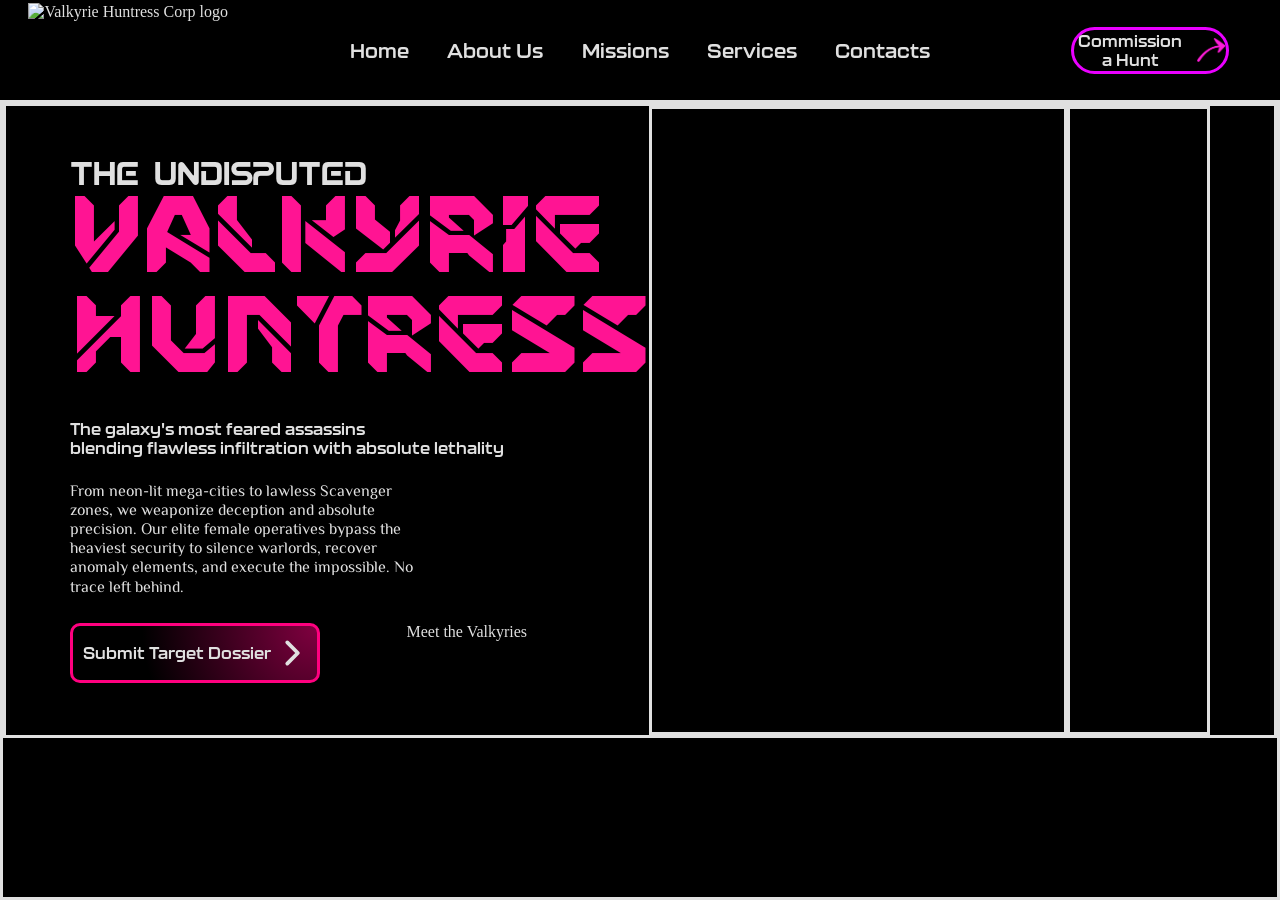
==== Ass_3_hard/index.html @ 7a2efaf9 "added nav and intro section in VHC" ====
<!doctype html>
<html lang="en">
  <head>
    <meta charset="UTF-8" />
    <meta name="viewport" content="width=device-width, initial-scale=1.0" />
    <title>VALKYRIE HUNTRESS CORP</title>
    <link rel="stylesheet" href="Ass_3_hard.css" />
    <link
      rel="shortcut icon"
      href="./Ass_3_hard_assets/favicon.png"
      type="image/x-icon"
    />
  </head>
  <body>
    <nav>
      <section class="logo">
        <img
          src="./Ass_3_hard_assets/Logo.png"
          alt="Valkyrie Huntress Corp logo"
        />
      </section>
      <section class="navLinks">
        <ul>
          <li><a href="#">Home</a></li>
          <li><a href="#">About Us</a></li>
          <li><a href="#">Missions</a></li>
          <li><a href="#">Services</a></li>
          <li><a href="#">Contacts</a></li>
        </ul>
      </section>
      <section class="contact-btn">
        <button>
          <span>Commission a Hunt</span>
          <img
            src="./Ass_3_hard_assets/right-bent-arrow-icon.png"
            alt="right-bent-arrow-icon"
          />
        </button>
      </section>
    </nav>
    <main>
      <section class="hero">
        <div class="huntress-background"></div>
        <div class="info-foreground">
          <div class="intro-text">
            <div class="big-text-wrapper">
              <div class="eyebrow-text">THE UNDISPUTED</div>
              <div class="main-heading-text">VALKYRIE HUNTRESS</div>
            </div>
            <div class="subheading-text">
              The galaxy's most feared assassins <br />
              blending flawless infiltration with absolute lethality
            </div>
            <div class="body-text">
              From neon-lit mega-cities to lawless Scavenger zones, we weaponize
              deception and absolute precision. Our elite female operatives
              bypass the heaviest security to silence warlords, recover anomaly
              elements, and execute the impossible. No trace left behind.
            </div>
            <div class="btn-wrapper">
              <div class="left-button">
                <button>
                  <span>Submit Target Dossier</span>
                  <svg
                    viewBox="0 0 1024 1024"
                    class="icon"
                    xmlns="http://www.w3.org/2000/svg"
                    fill="#000000"
                  >
                    <g id="SVGRepo_bgCarrier" stroke-width="0"></g>
                    <g
                      id="SVGRepo_tracerCarrier"
                      stroke-linecap="round"
                      stroke-linejoin="round"
                    ></g>
                    <g id="SVGRepo_iconCarrier">
                      <path
                        fill="#e0e0e0"
                        d="M338.752 104.704a64 64 0 000 90.496l316.8 316.8-316.8 316.8a64 64 0 0090.496 90.496l362.048-362.048a64 64 0 000-90.496L429.248 104.704a64 64 0 00-90.496 0z"
                      ></path>
                    </g>
                  </svg>
                </button>
              </div>
              <div class="right-button">
                <button>Meet the Valkyries</button>
              </div>
            </div>
          </div>
          <div class="empty-character-window"></div>
          <div class="huntress-abilities"></div>
        </div>
      </section>
      <section class="cards"></section>
      <section class="workflow"></section>
    </main>
    <footer></footer>
  </body>
</html>
---- Ass_3_hard/Ass_3_hard.css ----
@font-face {
  font-family: Kallisto-bold;
  src: url(./Ass_3_hard_assets/fonnts.com-Kallisto_Bold.otf);
}
@font-face {
  font-family: Apotex-bold;
  src: url(./Ass_3_hard_assets/fonnts.com-Apotek_Extended_Bold.otf);
}
@font-face {
  font-family: Corpta;
  src: url(./Ass_3_hard_assets/Corpta\ DEMO.otf);
}
@font-face {
  font-family: Savery;
  src: url(./Ass_3_hard_assets/Savery.ttf);
}
@font-face {
  font-family: Metropolis;
  src: url(./Ass_3_hard_assets/Metropolis-Regular.otf);
}
@font-face {
  font-family: ElMessiri;
  src: url(./Ass_3_hard_assets/ElMessiri-VariableFont_wght.ttf);
}

:root {
  --variable-name: value;

  /* fonts */

  --font-ElMessiri: "ElMessiri";
  --font-metropolis-regular: "Metropolis";
  --font-savery: "Savery";
  --font-Corpta: "Corpta";
  --font-kallisto-bold: "Kallisto-bold";
  --font--apotex-bold: "Apotex-bold";

  /* Main Background ( Matte Charcoal/Off-Black) */

  --clr-Pure-Black: #000000;
  --clr-classic-matte: #121212; /* Standard dark mode surface, very neutral*/
  --clr-cool-charcoal: #1a1a24; /* Has a very slight blue/purple undertone that complements pink well */
  --clr-deep-void: #0a0a0c; /* Extremely dark, best if you want the neon to look overwhelmingly bright */

  /* Neon Pink Borders */
  /* For border, you want a highly saturated, vibrant pink that cuts through the dark background. */
  --clr-border-cyberpunk-hot-pink: #ff007f;
  --clr-border-electric-magenta: #e900ff;
  --clr-border-luminous-rose: #ff2a9d;

  /* Headings (Pink) */
  /* If you are using pink for the text itself (rather than just a glow), it needs to be slightly lighter than your border pinks to remain readable. */
  --clr-headings-bright-bubblegum: #ff66b2; /* Excellent readability against dark backgrounds */
  --clr-headings-vivid-neon: #ff1493; /* Classic deep pink, striking but may require a slight text-shadow for perfect legibility */
  --clr-headings-pastel-cyber-pink: #ff99cc; /* Softer, great for very large heading fonts*/

  /* Box Shadow (Pink and White Glow) */
  /* To get that true "neon tube" effect, you layer  a tight white glow inside a wider, softer pink glow. */

  --box-shadow-subtle-and-clean:
    0 0 5px rgba(255, 255, 255, 0.8), 0 0 15px rgba(255, 0, 127, 0.6);
  --box-shadow-intense-overdrive:
    0 0 8px #fff, 0 0 20px #ff007f, 0 0 40px #ff007f;
  --box-shadow-inner-and-outer-glow:
    0 0 15px rgba(255, 0, 127, 0.8), inset 0 0 10px rgba(255, 255, 255, 0.5);

  /* Neon Pink and White Diffused Gradient Background */
  /* These are great for active buttons, badges, or accent banners. */

  --gradient-bg-smooth-diagonal: linear-gradient(
    135deg,
    rgba(255, 0, 127, 0.9) 0%,
    rgba(255, 255, 255, 0.8) 100%
  );
  --gradient-bg-harsh-cyberpunk-angle: linear-gradient(
    170deg,
    #ff007f 30%,
    #ffffff 100%
  );
  --gradient-bg-radial-core-glow: radial-gradient(
    circle,
    rgba(255, 255, 255, 1) 0%,
    rgba(255, 0, 127, 1) 40%,
    rgba(200, 0, 100, 0.8) 100%
  );

  /* Small text (Shades of Gray) */
  /* For paragraphs and secondary info, you need a gray that is easy to read but doesn't distract from the main neon elements. */

  --clr-text-high-readability: #e0e0e0; /*Very light gray, good for larger bolcks of text*/
  --clr-text-muted-silver: #a0a0b0; /* Has a slight cool tint to bridge the gap between black and pink.*/
  --clr-text-dimmed-tech: #8e8e93; /*Darker gray, best for metadata, dates, or footer text*/

  /* Neon Pink and Transparent Diffused Gradient */
  /* These are perfect for hovering over character cards, image overlays, or creating a glowing "floor" effect at the bottom of a container. */

  --clr-gradient-bg-fade-to-bottom: linear-gradient(
    to bottom,
    rgba(255, 0, 127, 0.4) 0%,
    rgba(255, 0, 127, 0) 100%
  );
  --clr-gradient-bg-corner-spotlight-overlay-right: radial-gradient(
    circle at top right,
    rgba(255, 0, 127, 0.5) 0%,
    transparent 70%
  );
  --clr-gradient-bg-corner-spotlight-overlay-left: radial-gradient(
    circle at top left,
    rgba(255, 0, 127, 0.5) 0%,
    transparent 70%
  );
  --clr-gradient-bg-subtle-edge-bleed: linear-gradient(
    90deg,
    transparent 0%,
    rgba(255, 0, 127, 0.15) 50%,
    transparent 100%
  );
}

* {
  margin: 0;
  padding: 0;
  box-sizing: border-box;
}

html,
body {
  width: 100vw;
  height: 100vh;
}

body {
  background-color: var(--clr-Pure-Black);
  color: var(--clr-text-high-readability);
  /* color: white; */
}

/* remove default styling of button */
button {
  background: transparent;
  border: none;
  padding: 0;
  margin: 0;
  font: inherit;
  color: inherit;
  cursor: pointer;
  -webkit-appearance: none;
  appearance: none;
}

nav {
  width: 100%;
  position: sticky;
  display: flex;
  justify-content: space-around;
  top: 0;
  border: solid black;
  height: 100px;
}

.logo {
  display: flex;
  justify-content: center;
  /* align-items: center; */ /* doubt:2*/
  height: 100%;
  flex-grow: 1; /* Takes 1 part of space */
  flex-basis: 0;
  /* border: solid; */
}
.logo img {
  width: 80%;
  /* align-self: center; */
  /* border: solid; */
  /* flex-shrink:0; */
}
.navLinks {
  font-family: "kallisto-bold";
  font-size: larger;
  display: flex;
  justify-content: center;
  align-items: center;
  height: 100%;
  flex-grow: 3; /* Takes 3 parts of space */
  flex-basis: 0;
  /* border: solid; */
}
.navLinks ul {
  width: 100%;
  height: 100%;
  /* border: solid; */
  display: flex;
  justify-content: center;
  align-items: center;
  gap: 5%;
  list-style: none;
  text-decoration: none;
}
.navLinks ul a {
  color: inherit;
  text-decoration: none;
  cursor: pointer;
}
.contact-btn {
  font-family: "Kallisto-bold";
  display: flex;
  justify-content: center;
  height: 100%;
  flex-grow: 1; /* Takes 1 part of space */
  flex-basis: 0;
  /* border: solid; */
}
.contact-btn button {
  display: flex;
  justify-content: center;
  align-items: center;
  gap: 7%;
  border: solid var(--clr-border-electric-magenta);
  width: 62%;
  height: 50%;
  align-self: center;
  border-radius: 25px;
}

.contact-btn button img {
  /* align-self: self-end; */
  height: 60%;
}

main {
  width: 100%;
}

.hero {
  position: relative;
  border: solid;
  width: 100%;
  height: calc(100vh - 100px);
}

.hero .huntress-background {
  position: absolute;
  z-index: -1;
  width: 100%;
  height: 80%;
  border: solid;
}

.hero .info-foreground {
  padding: 0 5%;
  display: flex;
  width: 100%;
  height: 80%;
  border: solid;
}

.hero .info-foreground .intro-text {
  display: flex;
  gap: 4%;
  flex-direction: column;
  justify-content: center;
  flex-basis: 0;
  flex-grow: 2;
  /* border: solid; */
}

.intro-text .eyebrow-text {
  font-family: var(--font-Corpta);
  font-size: 2rem;
  /* border: solid; */
}

.intro-text .main-heading-text {
  color: var(--clr-headings-vivid-neon);
  font-size: 7rem;
  font-family: var(--font-savery);
  /* border: solid; */
}

.intro-text .subheading-text {
  font-family: var(--font-kallisto-bold);
  /* border: solid; */
}
.intro-text .body-text {
  width: 60%;
  line-height: 1.2;
  font-family: var(--font-ElMessiri);
  /* border: solid; */
}
.intro-text .btn-wrapper {
  display: flex;
  gap: 15%;
  /* justify-content: space-around; */
  /* border: solid; */
}

.btn-wrapper .left-button {
  font-family: var(--font-kallisto-bold);
  display: flex;
  align-items: center;
  justify-content: center;
  /* border: solid; */
}

.left-button button {
  height: 60px;
  width: 250px;
  border-radius: 10px;
  display: flex;
  justify-content: center;
  align-items: center;
  gap: 5px;
  border: solid var(--clr-border-cyberpunk-hot-pink);
  /* box-shadow: var(--box-shadow-inner-and-outer-glow); */
  background: var(--clr-gradient-bg-corner-spotlight-overlay-right);
}

.left-button button svg {
  height: 30px;
}

.hero .info-foreground .empty-character-window {
  flex-basis: 0;
  flex-grow: 3;
  border: solid;
}

.hero .huntress-abilities {
  flex-basis: 0;
  flex-grow: 1;
  border: solid;
}

/* 
.logo {
    height: 100%;
    flex-basis: 20%;
    border: solid;
}
.navLinks {
    height: 100%;
    flex-basis: 60%;
    border: solid;
}
.contact-btn {
    height: 100%;
    flex-basis: 20%;
    border: solid;
}

Your nav selector uses position: sticky; but it might fail if any parent element in your HTML has overflow: hidden;

The flex-basis property is not working because fr (fractional) units are invalid in Flexbox. The fr unit only works in CSS Grid.

Good combo to use fr type of layout in flex:
{
flex-basis:0;
flex-grow:1
}

*/

/* 
why the child automatically takes the height of the parent class when display-flex is applied on the parent container?

// This default behaviour overrides with 
justify-content:center; 
+ align-items:center; // on parent container.
+ align-self: center; // on child container.

 */
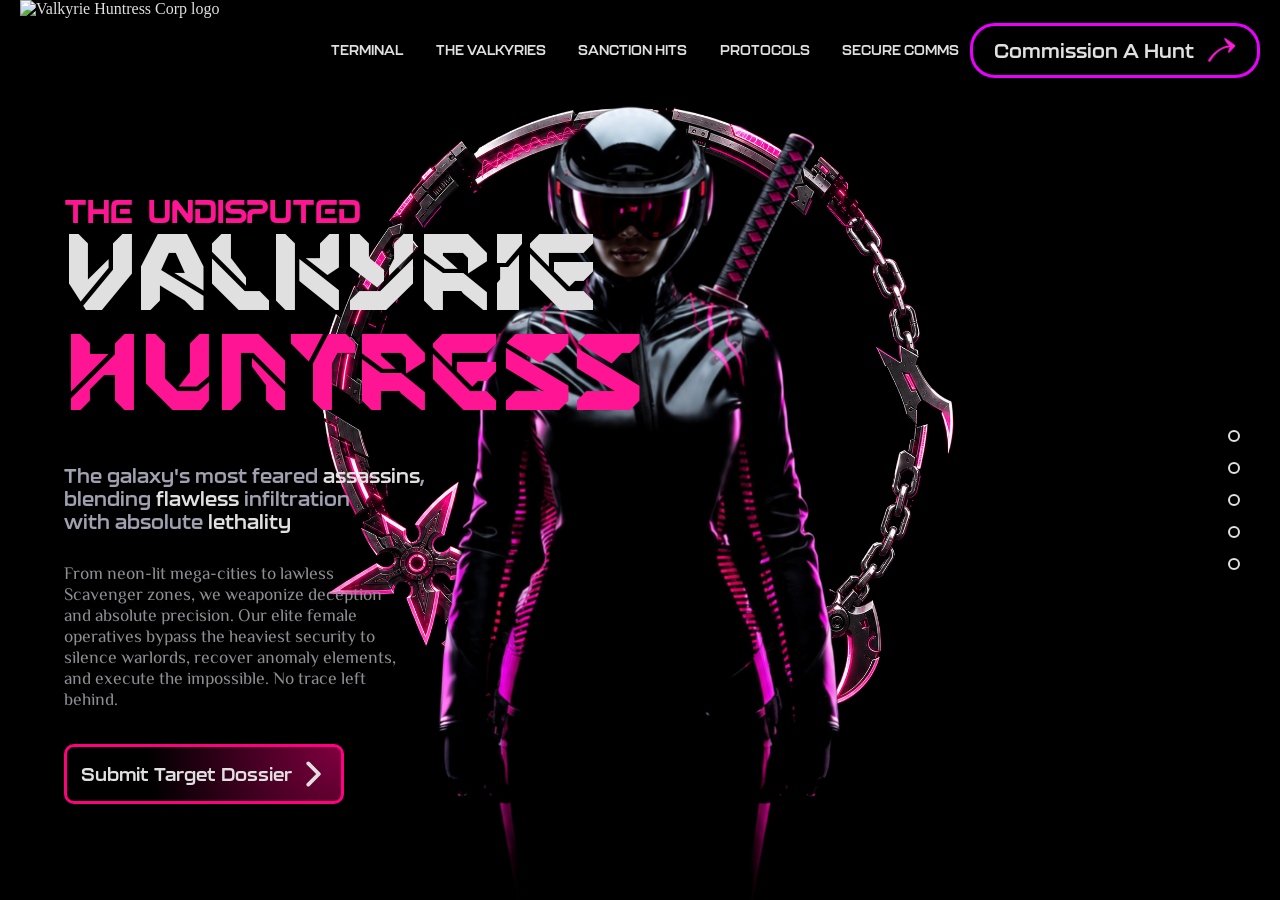
==== commit 235dc72a: "adding hero section slide to VHC project" ====
--- a/Ass_3_hard/index.html
+++ b/Ass_3_hard/index.html
@@ -21,11 +21,11 @@
       </section>
       <section class="navLinks">
         <ul>
-          <li><a href="#">Home</a></li>
-          <li><a href="#">About Us</a></li>
-          <li><a href="#">Missions</a></li>
-          <li><a href="#">Services</a></li>
-          <li><a href="#">Contacts</a></li>
+          <li><a href="#">Terminal</a></li>
+          <li><a href="#">The Valkyries</a></li>
+          <li><a href="#">Sanction Hits</a></li>
+          <li><a href="#">Protocols</a></li>
+          <li><a href="#">Secure comms</a></li>
         </ul>
       </section>
       <section class="contact-btn">
@@ -40,16 +40,69 @@
     </nav>
     <main>
       <section class="hero">
-        <div class="huntress-background"></div>
+        <div class="huntress-background-slider-wrapper">
+          <div class="slides-container">
+            <section class="slide" id="hunter-1">
+              <div class="slide-content">
+                <div class="bg-ring">
+                  <img src="./Ass_3_hard_assets/Hunter-1-Ring.png" alt="">
+                </div>
+                <div class="huntress-character-image">
+                  <img src="./Ass_3_hard_assets/Hunter-1.png" alt="">
+                </div>
+              </div>
+            </section>
+            <section class="slide" id="hunter-2">
+              <div class="slide-content">
+                <div class="bg-ring">
+                  <img src="./Ass_3_hard_assets/Hunter-2-Ring.png" alt="">
+                </div>
+                <div class="huntress-character-image">
+                  <img src="./Ass_3_hard_assets/Hunter-2.png" alt="">
+                </div>
+              </div>
+            </section>
+            <section class="slide" id="hunter-3">
+              <div class="slide-content">
+                <div class="bg-ring">
+                  <img src="./Ass_3_hard_assets/Hunter-3-Ring.png" alt="">
+                </div>
+                <div class="huntress-character-image">
+                  <img src="./Ass_3_hard_assets/Hunter-3.png" alt="">
+                </div>
+              </div>
+            </section>
+            <section class="slide" id="hunter-4">
+              <div class="slide-content">
+                <div class="bg-ring">
+                  <img src="./Ass_3_hard_assets/Hunter-4-Ring.png" alt="">
+                </div>
+                <div class="huntress-character-image">
+                  <img src="./Ass_3_hard_assets/Hunter-4.png" alt="">
+                </div>
+              </div>
+            </section>
+            <section class="slide" id="hunter-5">
+              <div class="slide-content">
+                <div class="bg-ring">
+                  <img src="./Ass_3_hard_assets/Hunter-5-Ring.png" alt="">
+                </div>
+                <div class="huntress-character-image">
+                  <img src="./Ass_3_hard_assets/Hunter-5.png" alt="">
+                </div>
+              </div>
+            </section>
+          </div>
+        </div>
         <div class="info-foreground">
           <div class="intro-text">
             <div class="big-text-wrapper">
               <div class="eyebrow-text">THE UNDISPUTED</div>
-              <div class="main-heading-text">VALKYRIE HUNTRESS</div>
+              <div class="main-heading-text"><span>VALKYRIE</span> <span>HUNTRESS</span></div>
             </div>
             <div class="subheading-text">
-              The galaxy's most feared assassins <br />
-              blending flawless infiltration with absolute lethality
+              The galaxy's most feared <span>assassins</span>, <br />
+              blending <span>flawless</span> infiltration <br> with absolute <span>lethality</span>
             </div>
             <div class="body-text">
               From neon-lit mega-cities to lawless Scavenger zones, we weaponize
@@ -82,13 +135,21 @@
                   </svg>
                 </button>
               </div>
-              <div class="right-button">
+              <!-- <div class="right-button">
                 <button>Meet the Valkyries</button>
-              </div>
+              </div> -->
             </div>
           </div>
           <div class="empty-character-window"></div>
-          <div class="huntress-abilities"></div>
+          <div class="huntress-abilities">
+            <div class="slider-nav">
+    <a href="#hunter-1" class="nav-dot"></a>
+    <a href="#hunter-2" class="nav-dot"></a>
+    <a href="#hunter-3" class="nav-dot"></a>
+    <a href="#hunter-4" class="nav-dot"></a>
+    <a href="#hunter-5" class="nav-dot"></a>
+  </div>
+          </div>
         </div>
       </section>
       <section class="cards"></section>
--- a/Ass_3_hard/Ass_3_hard.css
+++ b/Ass_3_hard/Ass_3_hard.css
@@ -94,22 +94,22 @@
   /* Neon Pink and Transparent Diffused Gradient */
   /* These are perfect for hovering over character cards, image overlays, or creating a glowing "floor" effect at the bottom of a container. */
 
-  --clr-gradient-bg-fade-to-bottom: linear-gradient(
+  --transparent-diffused-gradient-bg-fade-to-bottom: linear-gradient(
     to bottom,
     rgba(255, 0, 127, 0.4) 0%,
     rgba(255, 0, 127, 0) 100%
   );
-  --clr-gradient-bg-corner-spotlight-overlay-right: radial-gradient(
+  --transparent-diffused-gradient-bg-corner-spotlight-overlay-right: radial-gradient(
     circle at top right,
     rgba(255, 0, 127, 0.5) 0%,
     transparent 70%
   );
-  --clr-gradient-bg-corner-spotlight-overlay-left: radial-gradient(
+  --transparent-diffused-gradient-bg-corner-spotlight-overlay-left: radial-gradient(
     circle at top left,
     rgba(255, 0, 127, 0.5) 0%,
     transparent 70%
   );
-  --clr-gradient-bg-subtle-edge-bleed: linear-gradient(
+  --transparent-diffused-gradient-bg-subtle-edge-bleed: linear-gradient(
     90deg,
     transparent 0%,
     rgba(255, 0, 127, 0.15) 50%,
@@ -154,14 +154,17 @@
   display: flex;
   justify-content: space-around;
   top: 0;
-  border: solid black;
+  /* border: solid; */
   height: 100px;
+  padding: 0 20px;
 }
 
 .logo {
   display: flex;
+  flex-shrink: 0;
   justify-content: center;
   /* align-items: center; */ /* doubt:2*/
+  width: 100%;
   height: 100%;
   flex-grow: 1; /* Takes 1 part of space */
   flex-basis: 0;
@@ -169,13 +172,14 @@
 }
 .logo img {
   width: 80%;
+  min-width: 300px;
   /* align-self: center; */
   /* border: solid; */
-  /* flex-shrink:0; */
+  flex-shrink:0;
 }
 .navLinks {
   font-family: "kallisto-bold";
-  font-size: larger;
+  font-size: small;
   display: flex;
   justify-content: center;
   align-items: center;
@@ -185,6 +189,7 @@
   /* border: solid; */
 }
 .navLinks ul {
+  text-transform: uppercase;
   width: 100%;
   height: 100%;
   /* border: solid; */
@@ -194,6 +199,12 @@
   gap: 5%;
   list-style: none;
   text-decoration: none;
+}
+
+.navLinks ul li:hover{
+  color: var(--clr-border-electric-magenta);
+  scale: 1.2;
+  border-bottom: solid var(--clr-border-electric-magenta);
 }
 .navLinks ul a {
   color: inherit;
@@ -202,6 +213,7 @@
 }
 .contact-btn {
   font-family: "Kallisto-bold";
+  font-size: larger;
   display: flex;
   justify-content: center;
   height: 100%;
@@ -210,20 +222,30 @@
   /* border: solid; */
 }
 .contact-btn button {
-  display: flex;
-  justify-content: center;
-  align-items: center;
-  gap: 7%;
+  text-transform: capitalize;
+  display: flex;
+  justify-content: center;
+  align-items: center;
+  gap: 5%;
   border: solid var(--clr-border-electric-magenta);
-  width: 62%;
-  height: 50%;
+  width: 290px ;
+  height: 55px ;
   align-self: center;
   border-radius: 25px;
 }
 
+.contact-btn button:hover{
+  box-shadow: var(--box-shadow-inner-and-outer-glow);
+  scale: 1.05;
+}
+
 .contact-btn button img {
   /* align-self: self-end; */
-  height: 60%;
+  height: 50%;
+}
+
+.contact-btn button:hover img{
+  scale: 1.5;
 }
 
 main {
@@ -232,25 +254,104 @@
 
 .hero {
   position: relative;
-  border: solid;
+  /* border: solid; */
   width: 100%;
   height: calc(100vh - 100px);
 }
 
-.hero .huntress-background {
+.hero .huntress-background-slider-wrapper {
   position: absolute;
   z-index: -1;
   width: 100%;
-  height: 80%;
-  border: solid;
+  height: 100%;
+  /* border: solid; */
+  overflow: hidden;
+}
+
+.huntress-background-slider-wrapper .slides-container{
+  position: relative;
+  width: 50%;
+  height: 100%;
+  /* border:solid green; */
+  margin: auto;
+  overflow-y: scroll; /* Enables vertical scrolling inside the box */
+  scroll-behavior: smooth; /* Glides smoothly when clicking a dot */
+  
+  /* The CSS Scroll Snap Magic */
+  scroll-snap-type: y mandatory; 
+  
+  /* Hide the ugly default scrollbar */
+  -ms-overflow-style: none;  
+  scrollbar-width: none;
+}
+
+.slides-container::-webkit-scrollbar {
+  display: none; 
+}
+
+.slide{
+  height: 100%;
+  width: 100%;
+  scroll-snap-align: start; /* Snaps perfectly to the top edge */
+
+  display: flex;
+  align-items: center;
+  justify-content: center; /* Centers the images perfectly in the middle */
+}
+
+.slide-content{
+position: relative;
+  width: 100%;
+  /* max-width: 600px; Adjust this to fit your image dimensions */
+  height: 100%;
+  display: flex;
+  align-items: center;
+  justify-content: center;
+/* border: solid rgb(1, 37, 167); */
+}
+
+.slide-content .bg-ring{
+  overflow: hidden;
+  position: absolute;
+  z-index: 1;
+  width: 100%;
+  height: 99%;
+  /* border: solid red; */
+}
+.bg-ring img{
+  /* border: solid; */
+  width: 100%;
+  height: auto;
+  object-fit: contain;
+}
+
+.huntress-character-image{
+  position: absolute;
+  /* left: 50%;
+  top: 50%;
+  transform: translate(-50%,-50%); */
+  z-index: 2;
+  /* display: flex;
+ justify-content: center; */
+  height: 100%;
+  /* transform: translateX(50%); */
+  /* border: solid green; */
+}
+
+.huntress-character-image img{
+  height: 100%;
+  object-fit: contain;
+  /* border: solid yellow; */
 }
 
 .hero .info-foreground {
+  /* margin-top: 20px ; */
   padding: 0 5%;
   display: flex;
   width: 100%;
-  height: 80%;
-  border: solid;
+  height: 100%;
+  z-index: 10;
+  /* border: solid; */
 }
 
 .hero .info-foreground .intro-text {
@@ -264,6 +365,7 @@
 }
 
 .intro-text .eyebrow-text {
+  color: var(--clr-headings-vivid-neon);
   font-family: var(--font-Corpta);
   font-size: 2rem;
   /* border: solid; */
@@ -276,16 +378,36 @@
   /* border: solid; */
 }
 
+.main-heading-text span:first-child{
+  color: var(--clr-text-high-readability);
+}
+
 .intro-text .subheading-text {
+  font-size: 1.2rem;
   font-family: var(--font-kallisto-bold);
-  /* border: solid; */
-}
+  color: var(--clr-text-muted-silver);
+  /* border: solid; */
+}
+
+.subheading-text span{
+  color: var(--clr-text-high-readability);
+}
+
 .intro-text .body-text {
   width: 60%;
   line-height: 1.2;
   font-family: var(--font-ElMessiri);
-  /* border: solid; */
-}
+  color: var(--clr-text-dimmed-tech);
+  font-size: 1.1rem;
+  /* border: solid; */
+}
+
+.body-text:hover{
+  color: var(--clr-text-high-readability);
+  cursor: pointer;
+
+}
+
 .intro-text .btn-wrapper {
   display: flex;
   gap: 15%;
@@ -302,8 +424,9 @@
 }
 
 .left-button button {
+  font-size: large;
   height: 60px;
-  width: 250px;
+  width: 280px;
   border-radius: 10px;
   display: flex;
   justify-content: center;
@@ -311,23 +434,60 @@
   gap: 5px;
   border: solid var(--clr-border-cyberpunk-hot-pink);
   /* box-shadow: var(--box-shadow-inner-and-outer-glow); */
-  background: var(--clr-gradient-bg-corner-spotlight-overlay-right);
+  background: var(--transparent-diffused-gradient-bg-corner-spotlight-overlay-right);
+}
+
+.left-button button:hover{
+  box-shadow: var(--box-shadow-intense-overdrive);
+  scale: 1.05;
 }
 
 .left-button button svg {
   height: 30px;
+}
+
+.left-button button:hover svg {
+  scale: 1.5;
 }
 
 .hero .info-foreground .empty-character-window {
   flex-basis: 0;
   flex-grow: 3;
-  border: solid;
+  /* border: solid; */
 }
 
 .hero .huntress-abilities {
   flex-basis: 0;
   flex-grow: 1;
-  border: solid;
+  /* border: solid; */
+}
+
+/* --- 5. Vertical Navigation Dots --- */
+.slider-nav {
+  position: absolute;
+  right: 40px; 
+  top: 50%;
+  transform: translateY(-50%); /* Centers the dots vertically on the right */
+  display: flex;
+  flex-direction: column;
+  gap: 20px; 
+  z-index: 10; /* Keeps dots clickable and above the images */
+}
+
+.nav-dot {
+  width: 12px;
+  height: 12px;
+  border-radius: 50%;
+  border: 2px solid #E0E0E0; /* High Readability Gray */
+  background-color: transparent;
+  transition: all 0.3s ease;
+  cursor: pointer;
+}
+
+.nav-dot:hover {
+  border-color: #FF007F; /* Neon Pink */
+  background-color: #FF007F;
+  box-shadow: 0 0 15px rgba(255, 0, 127, 0.8);
 }
 
 /* 
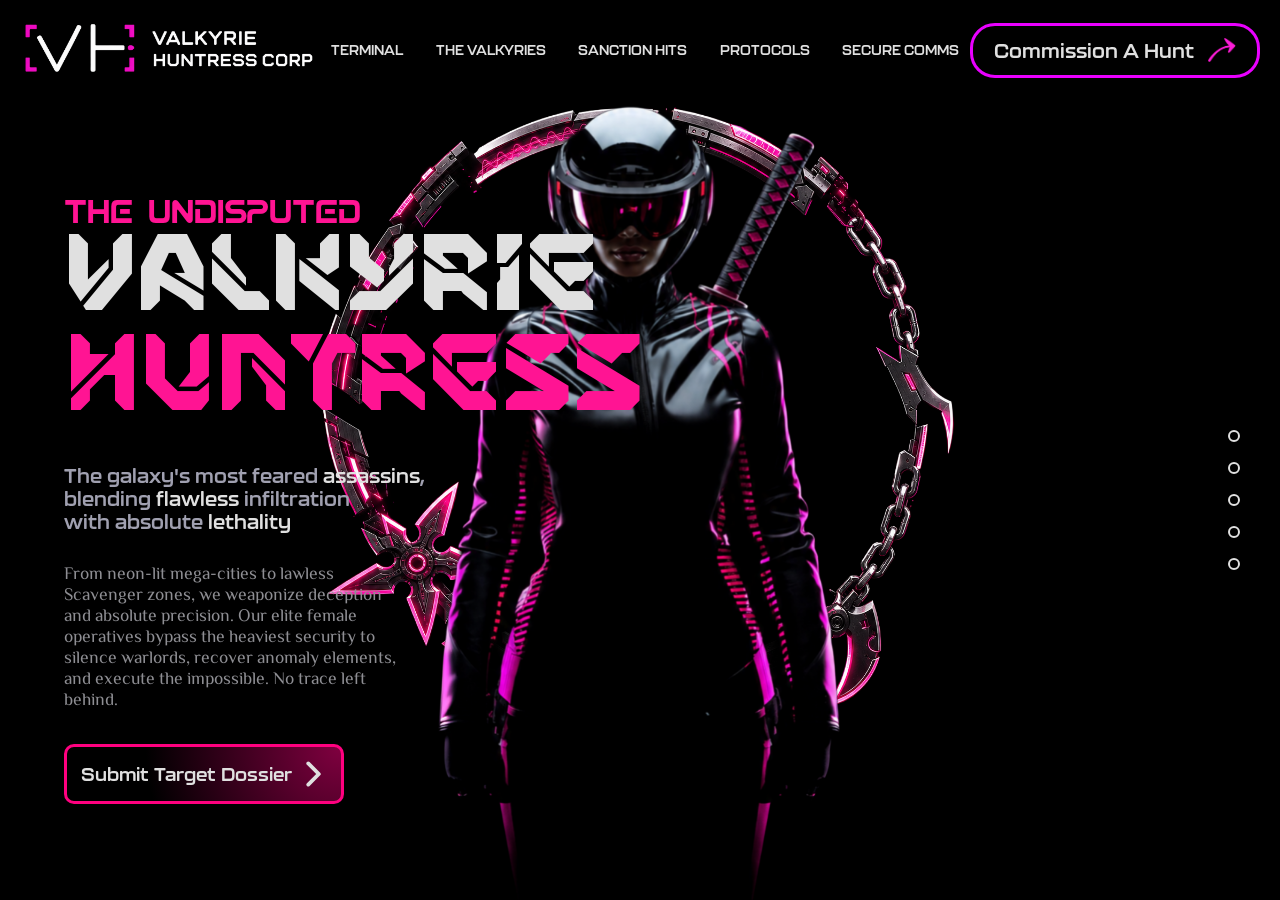
==== commit 23f33189: "updated the logo name" ====
--- a/Ass_3_hard/index.html
+++ b/Ass_3_hard/index.html
@@ -15,7 +15,7 @@
     <nav>
       <section class="logo">
         <img
-          src="./Ass_3_hard_assets/Logo.png"
+          src="./Ass_3_hard_assets/logo.png"
           alt="Valkyrie Huntress Corp logo"
         />
       </section>
